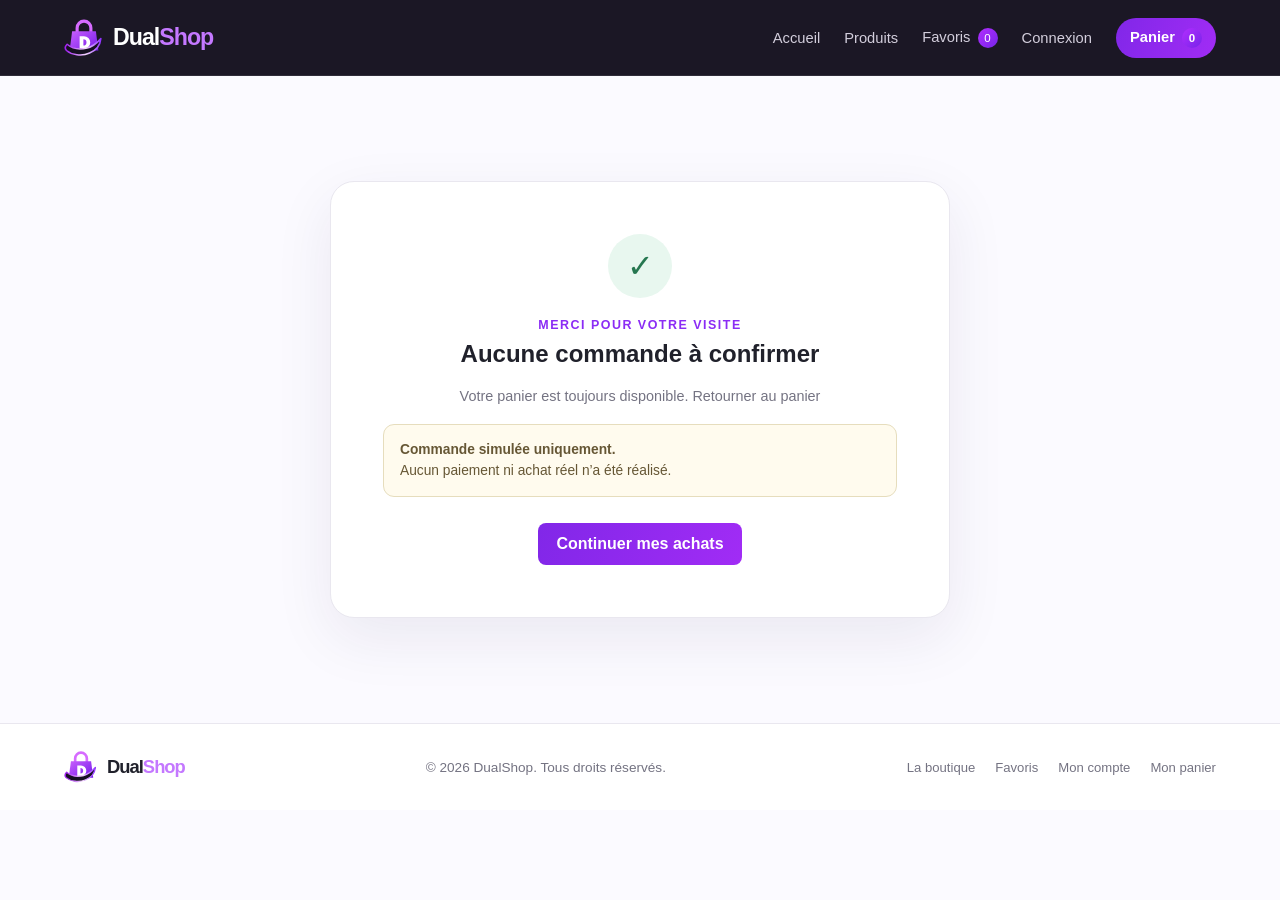
==== commande-confirmee.html @ 9e12f8e3 "Publish DualShop static site Co-authored-by: Copilot <223556219+Copilot@users.noreply.github.com>" ====
<!DOCTYPE html>
<html lang="fr">
<head>
  <meta charset="UTF-8">
  <meta name="viewport" content="width=device-width, initial-scale=1.0">
  <meta name="description" content="Confirmation de votre commande de démonstration DualShop.">
  <title>Commande confirmée — DualShop</title>
  <link rel="icon" type="image/svg+xml" href="assets/logo/dualshop-mark.svg">
  <link rel="stylesheet" href="css/style.css">
  <link rel="stylesheet" href="css/components.css">
  <link rel="stylesheet" href="css/responsive.css">
  <script src="data/products.js" defer></script>
  <script src="js/app.js" defer></script>
  <script src="js/cart.js" defer></script>
  <script src="js/favorites.js" defer></script>
  <script src="js/checkout.js" defer></script>
</head>
<body>
  <header class="site-header">
    <a class="logo" href="index.html"><img class="logo-mark" src="assets/logo/dualshop-mark.svg" alt=""><span class="logo-wordmark">Dual<span>Shop</span></span></a>
    <button class="menu-toggle" type="button" aria-expanded="false" aria-controls="primary-navigation" aria-label="Ouvrir le menu">
      <span></span><span></span><span></span>
    </button>
    <nav id="primary-navigation" aria-label="Navigation principale">
      <a href="index.html">Accueil</a>
      <a href="produits.html">Produits</a>
      <a href="favoris.html">Favoris <span class="favorite-count">0</span></a>
      <a href="connexion.html">Connexion</a>
      <a href="panier.html" aria-current="page">Panier <span class="cart-count">0</span></a>
    </nav>
  </header>
  <main class="section confirmation-section">
    <section class="confirmation-card">
      <span class="confirmation-icon" aria-hidden="true">✓</span>
      <p class="eyebrow">Merci pour votre visite</p>
      <h1 id="confirmation-title">Votre commande démo est confirmée</h1>
      <p id="confirmation-message" class="muted"></p>
      <p class="demo-notice"><strong>Commande simulée uniquement.</strong><br>Aucun paiement ni achat réel n’a été réalisé.</p>
      <a class="button" href="produits.html">Continuer mes achats</a>
    </section>
  </main>
  <footer class="site-footer">
    <a class="logo" href="index.html"><img class="logo-mark" src="assets/logo/dualshop-mark.svg" alt=""><span class="logo-wordmark">Dual<span>Shop</span></span></a>
    <p>© <span data-year></span> DualShop. Tous droits réservés.</p>
    <nav aria-label="Navigation de pied de page"><a href="produits.html">La boutique</a><a href="favoris.html">Favoris</a><a href="connexion.html">Mon compte</a><a href="panier.html">Mon panier</a></nav>
  </footer>
</body>
</html>
---- css/style.css ----
:root {
  font-family: Inter, "Segoe UI", Arial, Helvetica, sans-serif;
  color: #20212b;
  background: #fbfaff;
  font-synthesis: none;
  text-rendering: optimizeLegibility;
  --accent: #8b2cf5;
  --accent-dark: #6d20c9;
  --accent-soft: #f3eaff;
  --muted: #747382;
  --border: #e9e7ef;
  --surface: #fff;
  --shadow-card: 0 16px 38px rgb(49 21 91 / 12%);
}

* { box-sizing: border-box; }
html { scroll-behavior: smooth; }
body { margin: 0; min-width: 320px; overflow-x: hidden; }
a { color: inherit; text-decoration: none; }
button, input { font: inherit; }
button, a, input { -webkit-tap-highlight-color: transparent; }
button:focus-visible, a:focus-visible, input:focus-visible { outline: 3px solid rgb(139 44 245 / 45%); outline-offset: 3px; }

.site-header {
  position: sticky;
  z-index: 10;
  top: 0;
  display: flex;
  align-items: center;
  justify-content: space-between;
  gap: 24px;
  min-height: 76px;
  padding: 14px max(5vw, 20px);
  background: rgb(18 14 29 / 96%);
  backdrop-filter: blur(14px);
  border-bottom: 1px solid rgb(255 255 255 / 9%);
  transition: box-shadow .25s ease, background .25s ease;
}
.site-header.is-scrolled { box-shadow: 0 8px 26px rgb(10 5 20 / 30%); background: rgb(18 14 29 / 98%); }
.logo { display: inline-flex; align-items: center; gap: 9px; color: #fff; font-size: 1.45rem; font-weight: 800; letter-spacing: -1px; }
.logo-mark { display: block; width: 40px; height: 40px; flex: 0 0 40px; }
.logo-wordmark { color: #fff; }
.logo-wordmark > span { color: #c478ff; }
nav { display: flex; align-items: center; gap: 24px; }
nav a { position: relative; color: #d3cedc; font-size: .92rem; transition: color .2s ease, background .2s ease; }
nav a:hover, nav a[aria-current="page"] { color: #d6a5ff; }
nav[aria-label="Navigation principale"] a { padding: 10px 0; }
nav[aria-label="Navigation principale"] a[aria-current="page"] { padding-right: 14px; padding-left: 14px; border-radius: 999px; color: #fff; background: linear-gradient(110deg, #8127e8, #a12cf5); font-weight: 700; }
nav[aria-label="Navigation principale"] a[aria-current="page"]::after { display: none; }
.menu-toggle { display: none; }
.cart-count, .favorite-count { display: inline-grid; min-width: 20px; height: 20px; margin-left: 3px; padding: 0 5px; place-items: center; border-radius: 999px; color: #fff; background: linear-gradient(135deg, #b22dff, #7624e8); font-size: .72rem; }
.hero {
  position: relative;
  display: grid;
  min-height: 550px;
  grid-template-columns: minmax(0, 1fr) minmax(300px, .85fr);
  align-items: center;
  gap: 48px;
  overflow: hidden;
  padding: 64px max(9vw, 24px);
  background: radial-gradient(ellipse at 80% 48%, rgb(126 35 222 / 36%) 0, transparent 34%), radial-gradient(ellipse at 100% 100%, rgb(76 26 132 / 32%) 0, transparent 38%), linear-gradient(115deg, #110d19 0%, #181023 52%, #211133 100%);
}
.hero::before, .hero::after { position: absolute; border: 1px solid rgb(205 151 255 / 12%); border-radius: 50%; content: ""; pointer-events: none; }
.hero::before { width: 440px; height: 440px; top: -300px; left: 37%; }
.hero::after { width: 560px; height: 560px; right: -310px; bottom: -420px; }
.hero-copy { position: relative; z-index: 1; max-width: 620px; animation: hero-enter .7s ease-out both; }
.hero .eyebrow { color: #d6a5ff; }
.hero h1 { margin: 12px 0 18px; color: #fff; font-size: clamp(3.2rem, 6.4vw, 5.7rem); letter-spacing: -.075em; line-height: .98; }
.hero h1 span { color: #c77aff; }
.hero-copy > p:not(.eyebrow) { max-width: 470px; margin-bottom: 24px; color: #d0c8dc; font-size: 1.05rem; line-height: 1.75; }
.hero-actions { display: flex; align-items: center; flex-wrap: wrap; gap: 18px; }
.hero-actions .button { min-height: 52px; gap: 16px; padding: 0 20px; box-shadow: 0 8px 24px rgb(143 43 245 / 38%); }
.hero-note { color: #c3bacf; font-size: .86rem; }
.hero-highlights { display: flex; gap: 38px; margin-top: 44px; }
.hero-highlights div { display: grid; gap: 3px; }
.hero-highlights strong { color: #fff; font-size: 1.2rem; }
.hero-highlights span { color: #c3bacf; font-size: .82rem; }
.hero-showcase {
  position: relative;
  z-index: 1;
  display: flex;
  width: min(100%, 410px);
  min-height: 390px;
  justify-self: center;
  align-items: center;
  justify-content: center;
  overflow: hidden;
  border: 1px solid rgb(255 255 255 / 14%);
  border-radius: 30px;
  background: radial-gradient(ellipse at 50% 35%, rgb(148 52 255 / 24%), transparent 48%), linear-gradient(145deg, #21152f 4%, #130e1d 92%);
  box-shadow: 0 32px 80px rgb(6 3 12 / 45%), inset 0 0 55px rgb(186 104 255 / 12%);
  animation: showcase-enter .8s .12s ease-out both, showcase-float 6s 1s ease-in-out infinite;
}
.showcase-product { z-index: 1; display: grid; width: 205px; height: 205px; place-items: center; border: 1px solid rgb(255 255 255 / 16%); border-radius: 50%; background: linear-gradient(145deg, #2a1c3b, #17111f); box-shadow: 0 22px 50px rgb(8 4 15 / 40%), 0 0 55px rgb(157 52 255 / 18%); font-size: 7rem; }
.showcase-badge { position: absolute; z-index: 2; top: 57px; right: 40px; padding: 9px 13px; border: 1px solid rgb(255 255 255 / 18%); border-radius: 99px; color: #fff; background: linear-gradient(110deg, #8127e8, #a12cf5); font-size: .76rem; font-weight: 700; }
.showcase-caption { position: absolute; z-index: 2; right: 27px; bottom: 30px; left: 27px; display: flex; align-items: end; justify-content: space-between; gap: 12px; padding: 16px 18px; border: 1px solid rgb(255 255 255 / 12%); border-radius: 15px; color: #fff; background: rgb(23 16 32 / 88%); box-shadow: 0 8px 30px rgb(8 4 15 / 28%); backdrop-filter: blur(12px); }
.showcase-caption > span { display: grid; gap: 4px; }
.showcase-caption small { color: #c3bacf; font-size: .75rem; }
.showcase-caption strong { font-size: .98rem; }
.showcase-caption .showcase-price { color: #d6a5ff; font-size: .9rem; }
.showcase-price span { margin-left: 4px; }
.showcase-orbit { position: absolute; border: 1px solid rgb(206 153 255 / 20%); border-radius: 50%; box-shadow: 0 0 28px rgb(153 57 255 / 12%); }
.showcase-orbit-one { width: 290px; height: 290px; }
.showcase-orbit-two { width: 350px; height: 350px; }
.showcase-sparkle { position: absolute; color: #d19bff; }
.sparkle-one { top: 94px; left: 62px; font-size: 1.5rem; }
.sparkle-two { right: 65px; bottom: 108px; font-size: 1.1rem; }
.benefits { display: grid; grid-template-columns: repeat(3, 1fr); gap: 24px; padding: 23px max(9vw, 24px); border-bottom: 1px solid var(--border); background: #fff; }
.benefits > div { display: flex; align-items: center; justify-content: center; gap: 13px; }
.benefits > div > span { display: grid; width: 38px; height: 38px; flex: 0 0 38px; place-items: center; border-radius: 12px; color: var(--accent); background: #f1eeff; font-size: 1.2rem; }
.benefits p { margin: 0; font-size: .83rem; line-height: 1.55; }
.benefits p > span { color: var(--muted); }
.section { width: min(1120px, 90%); margin: 76px auto; }
.section-heading { display: flex; align-items: end; justify-content: space-between; gap: 20px; margin-bottom: 24px; }
h1, h2, p { margin-top: 0; }
.section-heading h1, .section-heading h2, main > h1 { margin-bottom: 0; }
.section-heading h2 { font-size: clamp(1.8rem, 3vw, 2.45rem); letter-spacing: -.045em; }
.section-subtitle { margin: 9px 0 0; color: var(--muted); font-size: .95rem; }
.text-link { display: inline-flex; align-items: center; gap: 8px; padding-bottom: 5px; color: var(--accent-dark); font-size: .9rem; font-weight: 700; }
.eyebrow { margin-bottom: 8px; color: var(--accent); font-size: .78rem; font-weight: 700; letter-spacing: .12em; text-transform: uppercase; }
.muted { color: var(--muted); font-size: .9rem; }
.back-link { display: inline-block; margin-bottom: 28px; color: var(--muted); }
.site-footer { margin-top: 70px; padding: 24px; border-top: 1px solid var(--border); color: var(--muted); text-align: center; font-size: .85rem; }
.site-footer p { margin: 0; }
.site-footer { display: flex; align-items: center; justify-content: space-between; gap: 22px; padding: 26px max(5vw, 20px); background: #fff; }
.site-footer .logo { color: #20212b; font-size: 1.15rem; }
.site-footer .logo-wordmark { color: #20212b; }
.site-footer .logo-mark { width: 34px; height: 34px; flex-basis: 34px; }
.site-footer nav { gap: 20px; }
.site-footer nav a { color: var(--muted); font-size: .82rem; }
.site-footer nav a:hover { color: var(--accent); }
main { animation: page-enter .55s ease-out both; }

@keyframes hero-enter { from { opacity: 0; transform: translateY(18px); } to { opacity: 1; transform: translateY(0); } }
@keyframes showcase-enter { from { opacity: 0; transform: scale(.92) rotate(-5deg); } to { opacity: 1; transform: scale(1) rotate(0); } }
@keyframes showcase-float { 0%, 100% { translate: 0 0; } 50% { translate: 0 -9px; } }
@keyframes page-enter { from { opacity: 0; translate: 0 8px; } to { opacity: 1; translate: 0 0; } }
@keyframes nav-underline { from { scale: 0 1; transform-origin: left; } to { scale: 1 1; transform-origin: left; } }
---- css/components.css ----
.button {
  display: inline-flex;
  align-items: center;
  justify-content: center;
  border: 0;
  border-radius: 8px;
  padding: 12px 18px;
  color: #fff;
  background: linear-gradient(110deg, #8127e8, #a12cf5);
  cursor: pointer;
  font-weight: 700;
  transition: background .2s ease, box-shadow .2s ease, transform .2s ease;
}
.button:hover { transform: translateY(-2px); background: linear-gradient(110deg, #7020d3, #8b24e4); box-shadow: 0 9px 22px rgb(117 32 201 / 25%); }
.product-grid { display: grid; grid-template-columns: repeat(3, minmax(0, 1fr)); gap: 24px; }
.product-card { overflow: hidden; border: 1px solid var(--border); border-radius: 20px; background: var(--surface); box-shadow: 0 3px 12px rgb(34 25 73 / 3%); transition: transform .28s cubic-bezier(.2,.8,.2,1), box-shadow .28s ease, border-color .28s ease; animation: card-enter .45s ease both; }
.product-card:nth-child(2) { animation-delay: .07s; }
.product-card:nth-child(3) { animation-delay: .14s; }
.product-card:nth-child(4) { animation-delay: .21s; }
.product-card:nth-child(5) { animation-delay: .28s; }
.product-card:nth-child(6) { animation-delay: .35s; }
.product-visual { display: grid; min-height: 230px; place-items: center; background: radial-gradient(circle at 50% 40%, #fff 0, #f1eeff 72%); font-size: 4.5rem; transition: background .28s ease, transform .35s ease; }
.product-visual { line-height: 1; }
.product-info { padding: 20px; }
.product-info h3 { margin: 0 0 8px; }
.product-info p { min-height: 2.8em; color: var(--muted); line-height: 1.6; }
.product-actions { display: flex; align-items: center; justify-content: space-between; gap: 12px; }
.price { font-weight: 800; }
.product-actions .button { padding: 9px 12px; font-size: .88rem; }
.product-card[hidden] { display: none; }
.product-card:focus-within { border-color: rgb(97 72 216 / 38%); box-shadow: var(--shadow-card); transform: translateY(-5px) scale(1.015); }
.product-card h3 a:hover { color: var(--accent-dark); }
.product-category { display: inline-flex; margin-bottom: 8px; padding: 5px 9px; border-radius: 999px; color: var(--accent-dark); background: var(--accent-soft); font-size: .72rem; font-weight: 700; }
.favorite-toggle { position: absolute; z-index: 2; top: 13px; right: 13px; display: grid; width: 40px; height: 40px; place-items: center; border: 1px solid rgb(233 231 239 / 85%); border-radius: 50%; color: #575366; background: rgb(255 255 255 / 92%); cursor: pointer; font-size: 1.35rem; transition: color .2s ease, transform .2s ease, background .2s ease; }
.favorite-toggle:hover { transform: scale(1.08); }
.favorite-toggle[aria-pressed="true"] { color: #d64271; background: #fff3f6; }
.product-card { position: relative; }
.product-card:hover { border-color: rgb(139 44 245 / 30%); box-shadow: var(--shadow-card); transform: translateY(-5px); }
.favorites-grid .empty-state, .empty-state { grid-column: 1 / -1; padding: 28px; border: 1px dashed #d9d3f5; border-radius: 16px; background: #fff; color: var(--muted); text-align: center; }
.empty-state a { color: var(--accent-dark); font-weight: 700; }
.catalog-toolbar { display: flex; align-items: end; gap: 14px; margin: 20px 0 16px; }
.catalog-toolbar > :first-child { margin: 0 auto 10px 0; }
.catalog-select { display: grid; gap: 6px; color: var(--muted); font-size: .8rem; }
.catalog-select select { min-width: 165px; min-height: 42px; border: 1px solid var(--border); border-radius: 9px; padding: 8px 30px 8px 11px; color: #353342; background: #fff; font: inherit; }
.detail-actions { display: flex; align-items: end; gap: 12px; }
.quantity-field { display: grid; gap: 6px; color: var(--muted); font-size: .8rem; }
.quantity-field input { width: 76px; min-height: 48px; border: 1px solid var(--border); border-radius: 9px; padding: 8px; color: #353342; }
.detail-favorite { position: static; width: 48px; height: 48px; font-size: 1.5rem; }
.remove-item { width: auto !important; height: 34px !important; margin-left: 8px; padding: 0 10px; color: #8b4151; }
.remove-item:hover { border-color: #e7bac5 !important; background: #fff3f6 !important; color: #a52e4b !important; }
.summary-line { display: flex; justify-content: space-between; gap: 14px; margin: 0 0 12px; font-size: .92rem; font-weight: 500; }
.summary-total { margin: 14px 0 0; padding-top: 14px; border-top: 1px solid var(--border); font-size: 1.05rem; font-weight: 800; }
.shipping-note { margin: 12px 0 18px; color: var(--muted); font-size: .82rem; font-weight: 400; }
.checkout-button { width: 100%; gap: 10px; min-height: 48px; text-align: center; }
.continue-shopping { display: block; margin-top: 14px; color: var(--accent-dark); font-size: .85rem; text-align: center; }
.checkout-layout { display: grid; grid-template-columns: minmax(0, 1.4fr) minmax(280px, .75fr); align-items: start; gap: 42px; }
.checkout-steps { display: flex; gap: 30px; margin: 0 0 26px; padding: 0 0 14px; border-bottom: 1px solid var(--border); color: #aaa7b5; font-size: .85rem; list-style: none; }
.checkout-steps li[aria-current="step"] { color: var(--accent-dark); font-weight: 800; }
.checkout-steps li:first-child { color: #686779; }
.checkout-steps a:hover { color: var(--accent); }
.checkout-card, .order-summary { margin-top: 22px; padding: 26px; border: 1px solid var(--border); border-radius: 18px; background: #fff; box-shadow: 0 12px 36px rgb(34 25 73 / 5%); }
.checkout-card { display: grid; gap: 16px; }
.checkout-card[hidden] { display: none; }
.checkout-card h2, .order-summary h2 { margin: 0 0 4px; font-size: 1.2rem; }
.checkout-card label { display: grid; gap: 7px; color: #484655; font-size: .88rem; font-weight: 650; }
.checkout-card input:not([type="radio"]) { min-height: 44px; border: 1px solid var(--border); border-radius: 9px; padding: 10px 12px; font: inherit; }
.checkout-card input:focus { border-color: var(--accent); outline: 3px solid rgb(97 72 216 / 12%); }
.form-grid { display: grid; grid-template-columns: 1fr 1fr; gap: 14px; }
.payment-demo { margin: 0; padding: 15px; border: 1px solid var(--border); border-radius: 12px; }
.payment-demo legend { padding: 0 6px; font-size: .9rem; font-weight: 700; }
.payment-demo label { display: flex; align-items: center; gap: 9px; }
.payment-demo input { accent-color: var(--accent); }
.payment-demo .muted { margin: 10px 0 0; font-size: .8rem; }
.demo-notice { margin: 18px 0; padding: 14px 16px; border: 1px solid #e6ddbd; border-radius: 11px; color: #665735; background: #fffbee; font-size: .86rem; line-height: 1.55; }
.order-summary { position: sticky; top: 100px; }
.checkout-item { display: flex; justify-content: space-between; gap: 12px; padding: 12px 0; border-bottom: 1px solid var(--border); font-size: .86rem; }
.checkout-item > span:last-child { white-space: nowrap; font-weight: 700; }
#checkout-total { margin-top: 18px; }
.confirmation-section { display: grid; min-height: 55vh; place-items: center; }
.confirmation-card { width: min(620px, 100%); padding: clamp(26px, 6vw, 52px); border: 1px solid var(--border); border-radius: 24px; background: #fff; box-shadow: 0 20px 60px rgb(34 25 73 / 8%); text-align: center; animation: hero-enter .45s ease-out both; }
.confirmation-icon { display: grid; width: 64px; height: 64px; margin: 0 auto 20px; place-items: center; border-radius: 50%; color: #267750; background: #e8f7ef; font-size: 2rem; font-weight: 800; }
.confirmation-card .demo-notice { margin: 20px 0; text-align: left; }
.confirmation-card .button { margin-top: 6px; }
.search-field { display: grid; gap: 7px; color: var(--muted); font-size: .85rem; }
.search-field input, .auth-card input { min-height: 46px; border: 1px solid var(--border); border-radius: 10px; padding: 10px 13px; background: #fff; transition: border-color .2s ease, box-shadow .2s ease; }
.search-field input:focus, .auth-card input:focus { border-color: var(--accent); box-shadow: 0 0 0 4px rgb(97 72 216 / 10%); outline: 0; }
.product-detail { display: grid; grid-template-columns: 1fr 1fr; gap: clamp(32px, 6vw, 78px); align-items: center; }
.product-detail .product-visual { min-height: 430px; border: 1px solid var(--border); border-radius: 24px; background: radial-gradient(circle at 50% 42%, #fff 0, #f0edff 74%); font-size: 8rem; box-shadow: 0 22px 60px rgb(34 25 73 / 8%); animation: showcase-enter .55s ease-out both; }
.product-detail h1 { margin-bottom: 12px; }
.product-detail > div:last-child { animation: hero-enter .55s .08s ease-out both; }
.product-detail > div:last-child > p:not(.eyebrow) { color: var(--muted); line-height: 1.7; }
.product-detail .price { margin: 22px 0; font-size: 1.4rem; }
.product-detail .button { min-height: 48px; padding: 0 22px; }
.cart-items { margin-top: 25px; }
.cart-row { display: flex; align-items: center; justify-content: space-between; gap: 20px; padding: 20px; margin-bottom: 12px; border: 1px solid var(--border); border-radius: 16px; background: #fff; box-shadow: 0 5px 18px rgb(34 25 73 / 3%); animation: card-enter .35s ease both; }
.cart-product { display: flex; align-items: center; gap: 14px; }
.cart-emoji { display: grid; width: 58px; height: 58px; place-items: center; border-radius: 14px; background: var(--accent-soft); font-size: 2rem; }
.cart-controls { display: flex; align-items: center; gap: 10px; }
.cart-controls button { width: 34px; height: 34px; border: 1px solid var(--border); border-radius: 9px; background: #fff; cursor: pointer; transition: color .2s ease, border-color .2s ease, background .2s ease; }
.cart-controls button:hover { border-color: var(--accent); color: #fff; background: var(--accent); }
.cart-controls strong { min-width: 82px; text-align: right; }
.cart-summary { display: block; width: min(390px, 100%); margin: 22px 0 0 auto; padding: 20px; border: 1px solid var(--border); border-radius: 14px; background: #fff; font-size: 1.15rem; font-weight: 700; box-shadow: 0 8px 26px rgb(34 25 73 / 5%); }
.cart-items > .muted { padding: 28px; border: 1px dashed #d9d3f5; border-radius: 16px; background: #fff; text-align: center; }
.cart-items > .muted a { color: var(--accent-dark); font-weight: 700; }
.auth-section { display: grid; place-items: center; }
.auth-card { display: grid; width: min(450px, 100%); gap: 12px; padding: 38px; border: 1px solid var(--border); border-radius: 22px; background: #fff; box-shadow: 0 18px 56px rgb(34 25 73 / 8%); animation: hero-enter .45s ease-out both; }
.auth-card h1 { margin-bottom: 8px; }
.auth-card label { margin-top: 4px; font-size: .9rem; font-weight: 700; }
.auth-card .button { margin-top: 6px; }
.form-message { min-height: 1em; margin: 0; color: var(--accent-dark); }

@keyframes card-enter { from { opacity: 0; } to { opacity: 1; } }

@media (hover: hover) and (prefers-reduced-motion: no-preference) {
  .product-card:hover { z-index: 1; border-color: rgb(97 72 216 / 25%); box-shadow: 0 20px 42px rgb(39 29 92 / 13%); transform: translateY(-8px) scale(1.025); }
  .product-card:hover .product-visual { background: radial-gradient(circle at 50% 40%, #fff 0, #eae5ff 75%); }
  .product-card:hover .product-visual { animation: product-pop .35s ease-out; }
}

@keyframes product-pop { from { transform: scale(.94); } to { transform: scale(1); } }
---- css/responsive.css ----
@media (max-width: 720px) {
  .site-header { display: grid; grid-template-columns: 1fr auto; gap: 0; min-height: 68px; padding: 12px 5vw; }
  .site-header > .logo { grid-column: 1; grid-row: 1; }
  .menu-toggle { display: flex; width: 42px; height: 42px; grid-column: 2; grid-row: 1; flex-direction: column; align-items: center; justify-content: center; gap: 5px; border: 1px solid rgb(255 255 255 / 18%); border-radius: 12px; background: rgb(255 255 255 / 7%); cursor: pointer; }
  .menu-toggle span { display: block; width: 18px; height: 2px; border-radius: 2px; background: #fff; transition: transform .2s ease, opacity .2s ease; }
  .menu-toggle[aria-expanded="true"] span:first-child { transform: translateY(7px) rotate(45deg); }
  .menu-toggle[aria-expanded="true"] span:nth-child(2) { opacity: 0; }
  .menu-toggle[aria-expanded="true"] span:last-child { transform: translateY(-7px) rotate(-45deg); }
  nav[aria-label="Navigation principale"] { display: none; grid-column: 1 / -1; grid-row: 2; width: 100%; align-items: stretch; flex-direction: column; gap: 2px; padding: 12px 0 4px; }
  nav[aria-label="Navigation principale"].is-open { display: flex; animation: menu-enter .2s ease-out both; }
  nav[aria-label="Navigation principale"] a { padding: 11px 12px; border-radius: 9px; }
  nav[aria-label="Navigation principale"] a:hover { background: rgb(255 255 255 / 8%); }
  nav[aria-label="Navigation principale"] a[aria-current="page"] { background: linear-gradient(110deg, #8127e8, #a12cf5); }
  .hero { min-height: auto; grid-template-columns: 1fr; gap: 36px; padding: 58px max(7vw, 24px); }
  .hero h1 { font-size: clamp(3rem, 11vw, 4.6rem); }
  .hero-showcase { width: min(100%, 370px); min-height: 340px; }
  .showcase-product { width: 175px; height: 175px; font-size: 6rem; }
  .benefits { grid-template-columns: 1fr; gap: 16px; padding-top: 22px; padding-bottom: 22px; }
  .benefits > div { justify-content: flex-start; }
  .section { margin-top: 56px; margin-bottom: 56px; }
  .product-grid { grid-template-columns: repeat(2, minmax(0, 1fr)); gap: 14px; }
  .product-visual { min-height: 150px; }
  .product-detail { grid-template-columns: 1fr; gap: 24px; }
  .product-detail .product-visual { min-height: 340px; }
  .checkout-layout { grid-template-columns: 1fr; gap: 8px; }
  .order-summary { position: static; grid-row: 1; }
  .site-footer { align-items: center; flex-direction: column; gap: 14px; }
  .site-footer nav { flex-wrap: wrap; justify-content: center; }
}
@media (max-width: 480px) {
  .hero { padding: 48px 22px; }
  .hero-highlights { gap: 24px; margin-top: 34px; }
  .hero-showcase { min-height: 300px; }
  .showcase-badge { top: 38px; right: 18px; }
  .showcase-caption { right: 16px; bottom: 18px; left: 16px; }
  .section-heading { align-items: flex-start; flex-direction: column; }
  .catalog-toolbar { align-items: stretch; flex-wrap: wrap; }
  .catalog-toolbar > :first-child { width: 100%; margin: 0; }
  .catalog-select { flex: 1 1 145px; }
  .catalog-select select { width: 100%; min-width: 0; }
  .product-grid { grid-template-columns: 1fr; }
  .product-visual { min-height: 190px; }
  .cart-row { align-items: flex-start; flex-direction: column; padding: 16px; }
  .cart-controls { width: 100%; flex-wrap: wrap; }
  .cart-controls strong { margin-left: auto; }
  .cart-summary { justify-content: space-between; }
  .auth-card { padding: 28px 22px; }
  .product-detail .product-visual { min-height: 280px; }
  .detail-actions { align-items: stretch; flex-wrap: wrap; }
  .detail-actions > .button { flex: 1; }
  .checkout-card, .order-summary { padding: 20px; }
  .form-grid { grid-template-columns: 1fr; }
  .checkout-item { font-size: .8rem; }
}

@media (prefers-reduced-motion: reduce) {
  *, *::before, *::after { scroll-behavior: auto !important; animation-duration: .01ms !important; animation-iteration-count: 1 !important; transition-duration: .01ms !important; }
}

@keyframes menu-enter { from { opacity: 0; transform: translateY(-6px); } to { opacity: 1; transform: translateY(0); } }
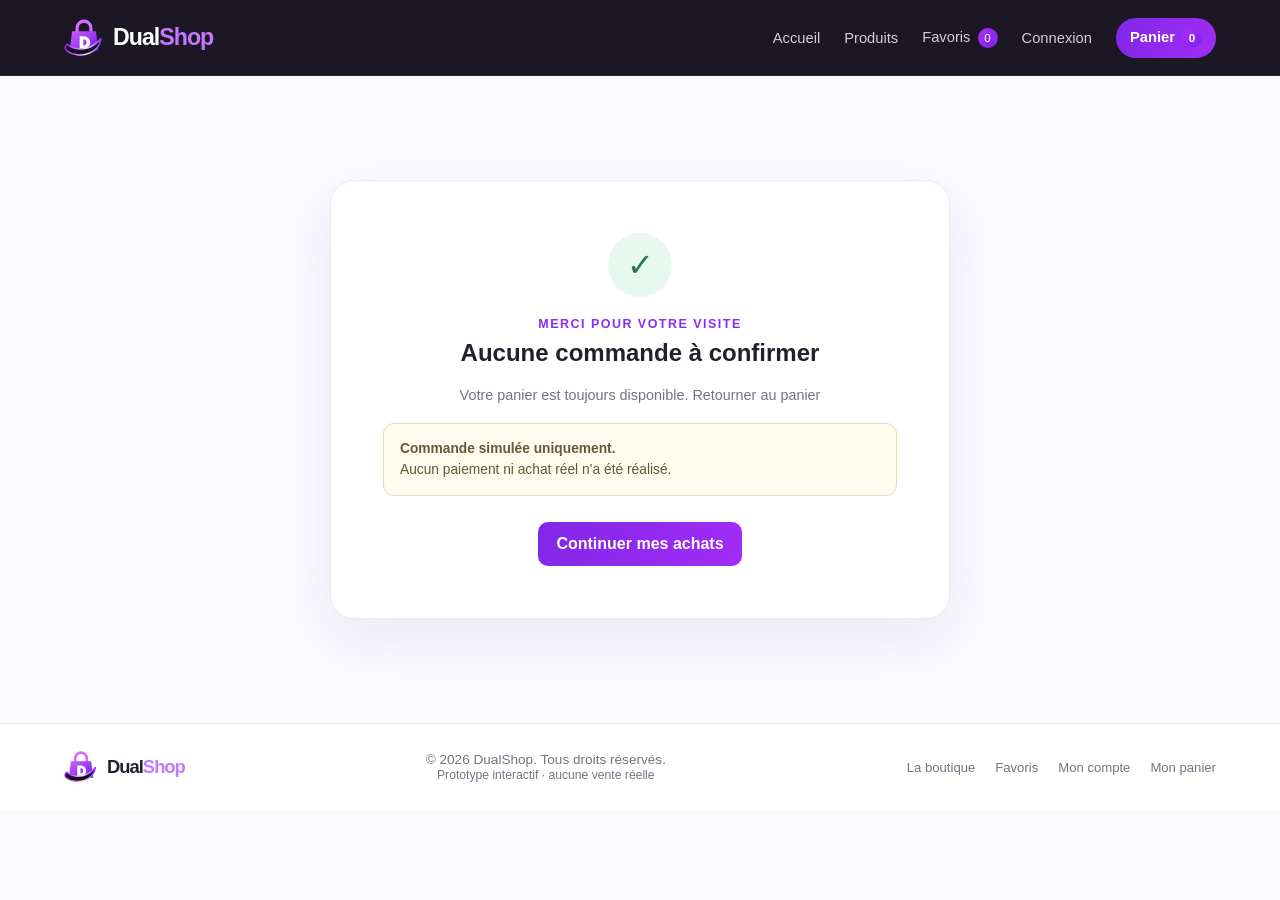
==== commit f6206196: "Polish DualShop storefront for portfolio Add original product illustrations, richer product pages, a" ====
--- a/commande-confirmee.html
+++ b/commande-confirmee.html
@@ -16,6 +16,7 @@
   <script src="js/checkout.js" defer></script>
 </head>
 <body>
+  <a class="skip-link" href="#main-content">Passer au contenu</a>
   <header class="site-header">
     <a class="logo" href="index.html"><img class="logo-mark" src="assets/logo/dualshop-mark.svg" alt=""><span class="logo-wordmark">Dual<span>Shop</span></span></a>
     <button class="menu-toggle" type="button" aria-expanded="false" aria-controls="primary-navigation" aria-label="Ouvrir le menu">
@@ -29,7 +30,7 @@
       <a href="panier.html" aria-current="page">Panier <span class="cart-count">0</span></a>
     </nav>
   </header>
-  <main class="section confirmation-section">
+  <main class="section confirmation-section" id="main-content">
     <section class="confirmation-card">
       <span class="confirmation-icon" aria-hidden="true">✓</span>
       <p class="eyebrow">Merci pour votre visite</p>
@@ -41,7 +42,7 @@
   </main>
   <footer class="site-footer">
     <a class="logo" href="index.html"><img class="logo-mark" src="assets/logo/dualshop-mark.svg" alt=""><span class="logo-wordmark">Dual<span>Shop</span></span></a>
-    <p>© <span data-year></span> DualShop. Tous droits réservés.</p>
+    <p>© <span data-year></span> DualShop. Tous droits réservés.<br><span class="footer-note">Prototype interactif · aucune vente réelle</span></p>
     <nav aria-label="Navigation de pied de page"><a href="produits.html">La boutique</a><a href="favoris.html">Favoris</a><a href="connexion.html">Mon compte</a><a href="panier.html">Mon panier</a></nav>
   </footer>
 </body>
--- a/css/style.css
+++ b/css/style.css
@@ -15,7 +15,7 @@
 
 * { box-sizing: border-box; }
 html { scroll-behavior: smooth; }
-body { margin: 0; min-width: 320px; overflow-x: hidden; }
+body { margin: 0; min-width: 280px; overflow-x: hidden; }
 a { color: inherit; text-decoration: none; }
 button, input { font: inherit; }
 button, a, input { -webkit-tap-highlight-color: transparent; }
@@ -91,7 +91,8 @@
   box-shadow: 0 32px 80px rgb(6 3 12 / 45%), inset 0 0 55px rgb(186 104 255 / 12%);
   animation: showcase-enter .8s .12s ease-out both, showcase-float 6s 1s ease-in-out infinite;
 }
-.showcase-product { z-index: 1; display: grid; width: 205px; height: 205px; place-items: center; border: 1px solid rgb(255 255 255 / 16%); border-radius: 50%; background: linear-gradient(145deg, #2a1c3b, #17111f); box-shadow: 0 22px 50px rgb(8 4 15 / 40%), 0 0 55px rgb(157 52 255 / 18%); font-size: 7rem; }
+.showcase-product { z-index: 1; display: block; width: 270px; height: 220px; overflow: hidden; border: 1px solid rgb(255 255 255 / 30%); border-radius: 24px; background: #f1e7ff; box-shadow: 0 22px 50px rgb(8 4 15 / 30%), 0 0 55px rgb(157 52 255 / 18%); }
+.showcase-product img { display: block; width: 100%; height: 100%; object-fit: cover; }
 .showcase-badge { position: absolute; z-index: 2; top: 57px; right: 40px; padding: 9px 13px; border: 1px solid rgb(255 255 255 / 18%); border-radius: 99px; color: #fff; background: linear-gradient(110deg, #8127e8, #a12cf5); font-size: .76rem; font-weight: 700; }
 .showcase-caption { position: absolute; z-index: 2; right: 27px; bottom: 30px; left: 27px; display: flex; align-items: end; justify-content: space-between; gap: 12px; padding: 16px 18px; border: 1px solid rgb(255 255 255 / 12%); border-radius: 15px; color: #fff; background: rgb(23 16 32 / 88%); box-shadow: 0 8px 30px rgb(8 4 15 / 28%); backdrop-filter: blur(12px); }
 .showcase-caption > span { display: grid; gap: 4px; }
--- a/css/components.css
+++ b/css/components.css
@@ -118,3 +118,49 @@
 }
 
 @keyframes product-pop { from { transform: scale(.94); } to { transform: scale(1); } }
+
+.button { min-height: 44px; border-radius: 10px; }
+.button:focus-visible, .cart-controls button:focus-visible, .favorite-toggle:focus-visible {
+  outline: 3px solid rgb(139 44 245 / 42%);
+  outline-offset: 3px;
+}
+.button:disabled, .cart-controls button:disabled { cursor: not-allowed; opacity: .5; transform: none; }
+.product-visual { position: relative; overflow: hidden; padding: 0; }
+.product-visual img { display: block; width: 100%; height: 100%; min-height: inherit; object-fit: cover; transition: transform .35s ease; }
+.product-card:hover .product-visual img { transform: scale(1.035); }
+.product-info { display: flex; min-height: 245px; flex-direction: column; align-items: flex-start; }
+.product-info .product-tagline { min-height: auto; margin: 0 0 6px; color: #393246; font-size: .96rem; font-weight: 750; line-height: 1.4; }
+.product-info > p:last-of-type { min-height: 3.2em; margin-bottom: 18px; font-size: .86rem; }
+.product-actions { width: 100%; margin-top: auto; }
+.product-actions .button { min-width: 128px; }
+.clear-search { margin: -4px 0 18px; padding: 0; border: 0; background: none; cursor: pointer; }
+.clear-search[hidden] { display: none; }
+.empty-state { padding: clamp(30px, 6vw, 56px); }
+.empty-state h2 { margin: 14px 0 8px; color: #272133; font-size: clamp(1.3rem, 3vw, 1.8rem); }
+.empty-state p { margin-bottom: 22px; line-height: 1.6; }
+.empty-state a.button { color: #fff; }
+.empty-state-icon { display: grid; width: 52px; height: 52px; margin: 0 auto; place-items: center; border-radius: 16px; color: var(--accent-dark); background: var(--accent-soft); font-size: .9rem; font-weight: 800; }
+.product-detail .product-visual { min-height: 430px; padding: 0; background: #f3edff; }
+.product-detail .product-visual img { width: 100%; height: 100%; min-height: inherit; object-fit: cover; }
+.product-detail .visual-caption { position: absolute; right: 18px; bottom: 18px; padding: 8px 12px; border: 1px solid rgb(255 255 255 / 70%); border-radius: 999px; color: #40314f; background: rgb(255 255 255 / 86%); font-size: .76rem; font-weight: 700; backdrop-filter: blur(10px); }
+.product-detail-copy .product-tagline { margin: 18px 0 8px; color: #322740; font-size: clamp(1.25rem, 2.2vw, 1.65rem); font-weight: 750; letter-spacing: -.025em; }
+.product-detail-copy .product-category { margin: 0 0 12px; }
+.product-highlights { display: grid; gap: 10px; margin: 22px 0; padding: 0; list-style: none; }
+.product-highlights li { display: flex; align-items: center; gap: 10px; color: #464151; font-size: .92rem; }
+.product-highlights li::before { display: grid; width: 22px; height: 22px; flex: 0 0 22px; place-items: center; border-radius: 50%; color: #147247; background: #e8f7ef; content: "✓"; font-size: .76rem; font-weight: 800; }
+.detail-demo-note { margin: 16px 0 0; color: var(--muted); font-size: .78rem; }
+.cart-product-image { display: block; width: 76px; height: 76px; flex: 0 0 76px; border-radius: 14px; object-fit: cover; }
+.shipping-progress { height: 7px; overflow: hidden; margin-top: 20px; border-radius: 99px; background: #eee9f4; }
+.shipping-progress > span { display: block; height: 100%; border-radius: inherit; background: linear-gradient(90deg, #8127e8, #c478ff); transition: width .3s ease; }
+.cart-controls button:disabled { background: #f7f5fa; color: #aaa5b2; }
+.cart-controls .cart-quantity { min-width: 22px; color: #342d3f; font-size: .9rem; font-weight: 700; text-align: center; }
+.checkout-item > span:first-child { display: flex; align-items: center; gap: 9px; }
+.checkout-item img { width: 42px; height: 42px; flex: 0 0 42px; border-radius: 9px; object-fit: cover; }
+.site-footer .footer-note { margin-top: 4px; color: #787483; font-size: .76rem; }
+.skip-link { position: fixed; z-index: 20; top: 10px; left: 10px; padding: 12px 16px; transform: translateY(-160%); border-radius: 9px; color: #fff; background: #4b1a83; font-weight: 700; }
+.skip-link:focus { transform: translateY(0); }
+.site-footer a:focus-visible, .text-link:focus-visible, .back-link:focus-visible, .continue-shopping:focus-visible {
+  outline: 3px solid rgb(139 44 245 / 42%);
+  outline-offset: 4px;
+  border-radius: 4px;
+}
--- a/css/responsive.css
+++ b/css/responsive.css
@@ -1,3 +1,7 @@
+@media (max-width: 900px) {
+  .product-grid { grid-template-columns: repeat(2, minmax(0, 1fr)); }
+}
+
 @media (max-width: 720px) {
   .site-header { display: grid; grid-template-columns: 1fr auto; gap: 0; min-height: 68px; padding: 12px 5vw; }
   .site-header > .logo { grid-column: 1; grid-row: 1; }
@@ -14,14 +18,17 @@
   .hero { min-height: auto; grid-template-columns: 1fr; gap: 36px; padding: 58px max(7vw, 24px); }
   .hero h1 { font-size: clamp(3rem, 11vw, 4.6rem); }
   .hero-showcase { width: min(100%, 370px); min-height: 340px; }
-  .showcase-product { width: 175px; height: 175px; font-size: 6rem; }
+  .showcase-product { width: min(78%, 270px); height: 205px; }
   .benefits { grid-template-columns: 1fr; gap: 16px; padding-top: 22px; padding-bottom: 22px; }
   .benefits > div { justify-content: flex-start; }
   .section { margin-top: 56px; margin-bottom: 56px; }
   .product-grid { grid-template-columns: repeat(2, minmax(0, 1fr)); gap: 14px; }
-  .product-visual { min-height: 150px; }
+  .product-card .product-visual { min-height: 150px; }
   .product-detail { grid-template-columns: 1fr; gap: 24px; }
   .product-detail .product-visual { min-height: 340px; }
+  .product-info { min-height: 270px; }
+  .product-actions { align-items: flex-start; flex-direction: column; }
+  .product-actions .button { width: 100%; }
   .checkout-layout { grid-template-columns: 1fr; gap: 8px; }
   .order-summary { position: static; grid-row: 1; }
   .site-footer { align-items: center; flex-direction: column; gap: 14px; }
@@ -39,7 +46,7 @@
   .catalog-select { flex: 1 1 145px; }
   .catalog-select select { width: 100%; min-width: 0; }
   .product-grid { grid-template-columns: 1fr; }
-  .product-visual { min-height: 190px; }
+  .product-card .product-visual { min-height: 190px; }
   .cart-row { align-items: flex-start; flex-direction: column; padding: 16px; }
   .cart-controls { width: 100%; flex-wrap: wrap; }
   .cart-controls strong { margin-left: auto; }
@@ -51,6 +58,8 @@
   .checkout-card, .order-summary { padding: 20px; }
   .form-grid { grid-template-columns: 1fr; }
   .checkout-item { font-size: .8rem; }
+  .product-info { min-height: 240px; padding: 16px; }
+  .cart-controls { gap: 7px; }
 }
 
 @media (prefers-reduced-motion: reduce) {
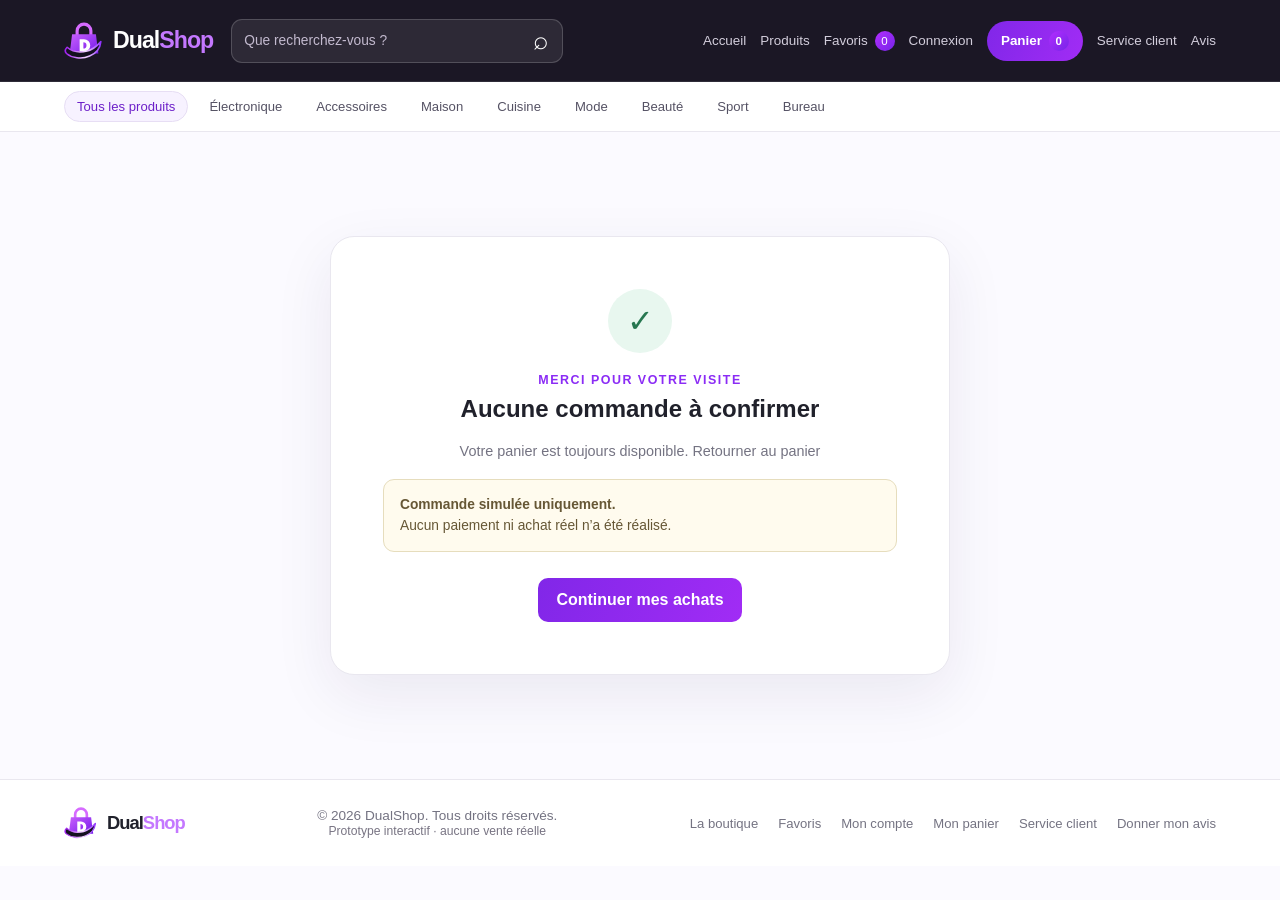
==== commit 4c6bd22e: "Expand DualShop demo catalog and support experience Add 50 categorized products with Pexels illustra" ====
--- a/commande-confirmee.html
+++ b/commande-confirmee.html
@@ -10,6 +10,7 @@
   <link rel="stylesheet" href="css/components.css">
   <link rel="stylesheet" href="css/responsive.css">
   <script src="data/products.js" defer></script>
+  <script src="js/site.js" defer></script>
   <script src="js/app.js" defer></script>
   <script src="js/cart.js" defer></script>
   <script src="js/favorites.js" defer></script>
--- a/css/style.css
+++ b/css/style.css
@@ -25,11 +25,11 @@
   position: sticky;
   z-index: 10;
   top: 0;
-  display: flex;
+  display: grid;
+  grid-template-columns: auto minmax(180px, .7fr) auto minmax(0, 1.3fr);
   align-items: center;
-  justify-content: space-between;
-  gap: 24px;
-  min-height: 76px;
+  gap: 18px;
+  min-height: 82px;
   padding: 14px max(5vw, 20px);
   background: rgb(18 14 29 / 96%);
   backdrop-filter: blur(14px);
@@ -44,10 +44,21 @@
 nav { display: flex; align-items: center; gap: 24px; }
 nav a { position: relative; color: #d3cedc; font-size: .92rem; transition: color .2s ease, background .2s ease; }
 nav a:hover, nav a[aria-current="page"] { color: #d6a5ff; }
-nav[aria-label="Navigation principale"] a { padding: 10px 0; }
+nav[aria-label="Navigation principale"] { grid-column: 4; justify-content: flex-end; gap: clamp(8px, 1.1vw, 18px); }
+nav[aria-label="Navigation principale"] a { padding: 10px 0; white-space: nowrap; font-size: .84rem; }
 nav[aria-label="Navigation principale"] a[aria-current="page"] { padding-right: 14px; padding-left: 14px; border-radius: 999px; color: #fff; background: linear-gradient(110deg, #8127e8, #a12cf5); font-weight: 700; }
 nav[aria-label="Navigation principale"] a[aria-current="page"]::after { display: none; }
 .menu-toggle { display: none; }
+.header-search { display: flex; min-width: 0; align-items: center; overflow: hidden; border: 1px solid rgb(255 255 255 / 18%); border-radius: 11px; background: rgb(255 255 255 / 8%); }
+.header-search input { width: 100%; min-width: 0; min-height: 42px; border: 0; padding: 9px 12px; color: #fff; background: transparent; font: inherit; font-size: .86rem; }
+.header-search input::placeholder { color: #c3bacf; }
+.header-search input:focus-visible { outline: 0; }
+.header-search:focus-within { border-color: #c478ff; box-shadow: 0 0 0 3px rgb(196 120 255 / 16%); }
+.header-search button { width: 42px; height: 42px; flex: 0 0 42px; border: 0; color: #fff; background: transparent; cursor: pointer; font-size: 1.6rem; }
+.category-nav { position: relative; z-index: 2; display: flex; gap: 8px; overflow-x: auto; padding: 9px max(5vw, 20px); border-bottom: 1px solid var(--border); background: #fff; scrollbar-width: thin; }
+.category-nav a { flex: 0 0 auto; padding: 7px 12px; border: 1px solid transparent; border-radius: 999px; color: #555264; font-size: .82rem; white-space: nowrap; }
+.category-nav a:first-child, .category-nav a:hover, .category-nav a[aria-current="page"] { border-color: #e7def4; color: var(--accent-dark); background: #f7f2ff; }
+.visually-hidden { position: absolute; width: 1px; height: 1px; overflow: hidden; clip: rect(0, 0, 0, 0); white-space: nowrap; clip-path: inset(50%); }
 .cart-count, .favorite-count { display: inline-grid; min-width: 20px; height: 20px; margin-left: 3px; padding: 0 5px; place-items: center; border-radius: 999px; color: #fff; background: linear-gradient(135deg, #b22dff, #7624e8); font-size: .72rem; }
 .hero {
   position: relative;
--- a/css/components.css
+++ b/css/components.css
@@ -109,6 +109,43 @@
 .auth-card .button { margin-top: 6px; }
 .form-message { min-height: 1em; margin: 0; color: var(--accent-dark); }
 
+.product-image-label { position: absolute; right: 12px; bottom: 12px; padding: 6px 9px; border: 1px solid rgb(255 255 255 / 75%); border-radius: 999px; color: #393246; background: rgb(255 255 255 / 88%); font-size: .68rem; font-weight: 700; }
+.catalog-demo-note { margin: 14px 0 0; padding: 12px 14px; border-left: 3px solid #b77af2; border-radius: 0 9px 9px 0; color: #5e526a; background: #f7f2ff; font-size: .83rem; line-height: 1.55; }
+.visual-caption a { color: var(--accent-dark); text-decoration: underline; text-underline-offset: 2px; }
+.info-grid { display: grid; grid-template-columns: repeat(3, minmax(0, 1fr)); gap: 18px; margin: 30px 0; }
+.info-card { padding: 22px; border: 1px solid var(--border); border-radius: 16px; background: #fff; box-shadow: 0 8px 26px rgb(34 25 73 / 4%); }
+.info-card h2, .info-card h3 { margin: 0 0 8px; font-size: 1.05rem; }
+.info-card p { margin: 0; color: var(--muted); line-height: 1.65; }
+.category-card { transition: transform .2s ease, border-color .2s ease, box-shadow .2s ease; }
+.category-card > span { display: grid; width: 40px; height: 40px; margin-bottom: 14px; place-items: center; border-radius: 12px; color: var(--accent-dark); background: var(--accent-soft); font-size: 1.35rem; }
+.category-card:hover { border-color: #d3b8f4; box-shadow: var(--shadow-card); transform: translateY(-3px); }
+.category-card h3 { color: #292633; }
+.customer-form, .feedback-form { display: grid; gap: 16px; padding: clamp(22px, 4vw, 34px); border: 1px solid var(--border); border-radius: 18px; background: #fff; box-shadow: 0 12px 36px rgb(34 25 73 / 5%); }
+.customer-form label, .feedback-form label { display: grid; gap: 7px; color: #484655; font-size: .9rem; font-weight: 700; }
+.customer-form input, .customer-form select, .customer-form textarea, .feedback-form input, .feedback-form select, .feedback-form textarea { width: 100%; min-height: 44px; border: 1px solid var(--border); border-radius: 9px; padding: 10px 12px; color: #292633; background: #fff; font: inherit; }
+.customer-form textarea, .feedback-form textarea { min-height: 140px; resize: vertical; }
+.customer-form input:focus, .customer-form select:focus, .customer-form textarea:focus, .feedback-form input:focus, .feedback-form select:focus, .feedback-form textarea:focus { border-color: var(--accent); outline: 3px solid rgb(97 72 216 / 12%); }
+.form-grid .form-field { display: grid; gap: 7px; }
+.customer-form .form-grid { align-items: start; }
+.customer-form button, .feedback-form button { justify-self: start; }
+.form-status { min-height: 1.3em; margin: 0; color: var(--accent-dark); font-size: .9rem; }
+.feedback-note { margin: 20px 0; padding: 15px 17px; border: 1px solid #e6ddbd; border-radius: 12px; color: #665735; background: #fffbee; font-size: .88rem; line-height: 1.6; }
+.feedback-list { display: grid; gap: 14px; margin-top: 24px; }
+.feedback-card { padding: 20px; border: 1px solid var(--border); border-radius: 14px; background: #fff; }
+.feedback-card h3 { margin: 6px 0 8px; font-size: 1.05rem; }
+.feedback-card p { margin-bottom: 0; color: #555264; line-height: 1.65; overflow-wrap: anywhere; }
+.feedback-meta { display: flex; align-items: center; flex-wrap: wrap; gap: 8px; color: var(--muted); font-size: .82rem; }
+.feedback-stars { color: #8a5a00; letter-spacing: .1em; }
+.faq-list { display: grid; gap: 10px; margin: 28px 0; }
+.faq-list details { padding: 17px 19px; border: 1px solid var(--border); border-radius: 12px; background: #fff; }
+.faq-list summary { color: #342d3f; cursor: pointer; font-weight: 750; }
+.faq-list details p { margin: 12px 0 0; color: var(--muted); line-height: 1.65; }
+.contact-address { color: var(--accent-dark); font-weight: 750; overflow-wrap: anywhere; }
+.review-cta { display: flex; align-items: center; justify-content: space-between; gap: 24px; margin: 26px 0 0; padding: 26px; border: 1px solid #e7def4; border-radius: 18px; background: linear-gradient(120deg, #f8f3ff, #fff); }
+.review-cta h2 { margin: 0 0 7px; font-size: 1.3rem; }
+.review-cta p { max-width: 650px; margin: 0; color: var(--muted); line-height: 1.6; }
+.review-cta .button { flex: 0 0 auto; }
+
 @keyframes card-enter { from { opacity: 0; } to { opacity: 1; } }
 
 @media (hover: hover) and (prefers-reduced-motion: no-preference) {
--- a/css/responsive.css
+++ b/css/responsive.css
@@ -2,19 +2,26 @@
   .product-grid { grid-template-columns: repeat(2, minmax(0, 1fr)); }
 }
 
+@media (min-width: 721px) and (max-width: 1000px) {
+  .site-header { grid-template-columns: auto minmax(150px, 1fr); grid-template-rows: auto auto; gap: 8px 14px; }
+  nav[aria-label="Navigation principale"] { grid-column: 1 / -1; grid-row: 2; justify-content: center; flex-wrap: wrap; }
+}
+
 @media (max-width: 720px) {
-  .site-header { display: grid; grid-template-columns: 1fr auto; gap: 0; min-height: 68px; padding: 12px 5vw; }
+  .site-header { grid-template-columns: 1fr auto; grid-template-rows: auto auto; gap: 10px 12px; min-height: 0; padding: 12px 5vw; }
   .site-header > .logo { grid-column: 1; grid-row: 1; }
+  .header-search { grid-column: 1 / -1; grid-row: 2; }
   .menu-toggle { display: flex; width: 42px; height: 42px; grid-column: 2; grid-row: 1; flex-direction: column; align-items: center; justify-content: center; gap: 5px; border: 1px solid rgb(255 255 255 / 18%); border-radius: 12px; background: rgb(255 255 255 / 7%); cursor: pointer; }
   .menu-toggle span { display: block; width: 18px; height: 2px; border-radius: 2px; background: #fff; transition: transform .2s ease, opacity .2s ease; }
   .menu-toggle[aria-expanded="true"] span:first-child { transform: translateY(7px) rotate(45deg); }
   .menu-toggle[aria-expanded="true"] span:nth-child(2) { opacity: 0; }
   .menu-toggle[aria-expanded="true"] span:last-child { transform: translateY(-7px) rotate(-45deg); }
-  nav[aria-label="Navigation principale"] { display: none; grid-column: 1 / -1; grid-row: 2; width: 100%; align-items: stretch; flex-direction: column; gap: 2px; padding: 12px 0 4px; }
+  nav[aria-label="Navigation principale"] { display: none; grid-column: 1 / -1; grid-row: 3; width: 100%; align-items: stretch; flex-direction: column; gap: 2px; padding: 4px 0; }
   nav[aria-label="Navigation principale"].is-open { display: flex; animation: menu-enter .2s ease-out both; }
-  nav[aria-label="Navigation principale"] a { padding: 11px 12px; border-radius: 9px; }
+  nav[aria-label="Navigation principale"] a { padding: 11px 12px; border-radius: 9px; font-size: .92rem; }
   nav[aria-label="Navigation principale"] a:hover { background: rgb(255 255 255 / 8%); }
   nav[aria-label="Navigation principale"] a[aria-current="page"] { background: linear-gradient(110deg, #8127e8, #a12cf5); }
+  .category-nav { padding: 8px 5vw; }
   .hero { min-height: auto; grid-template-columns: 1fr; gap: 36px; padding: 58px max(7vw, 24px); }
   .hero h1 { font-size: clamp(3rem, 11vw, 4.6rem); }
   .hero-showcase { width: min(100%, 370px); min-height: 340px; }
@@ -33,6 +40,8 @@
   .order-summary { position: static; grid-row: 1; }
   .site-footer { align-items: center; flex-direction: column; gap: 14px; }
   .site-footer nav { flex-wrap: wrap; justify-content: center; }
+  .info-grid { grid-template-columns: repeat(2, minmax(0, 1fr)); gap: 12px; }
+  .review-cta { align-items: flex-start; flex-direction: column; }
 }
 @media (max-width: 480px) {
   .hero { padding: 48px 22px; }
@@ -60,6 +69,9 @@
   .checkout-item { font-size: .8rem; }
   .product-info { min-height: 240px; padding: 16px; }
   .cart-controls { gap: 7px; }
+  .info-grid { grid-template-columns: 1fr; }
+  .customer-form, .feedback-form { padding: 20px; }
+  .review-cta { padding: 20px; }
 }
 
 @media (prefers-reduced-motion: reduce) {
